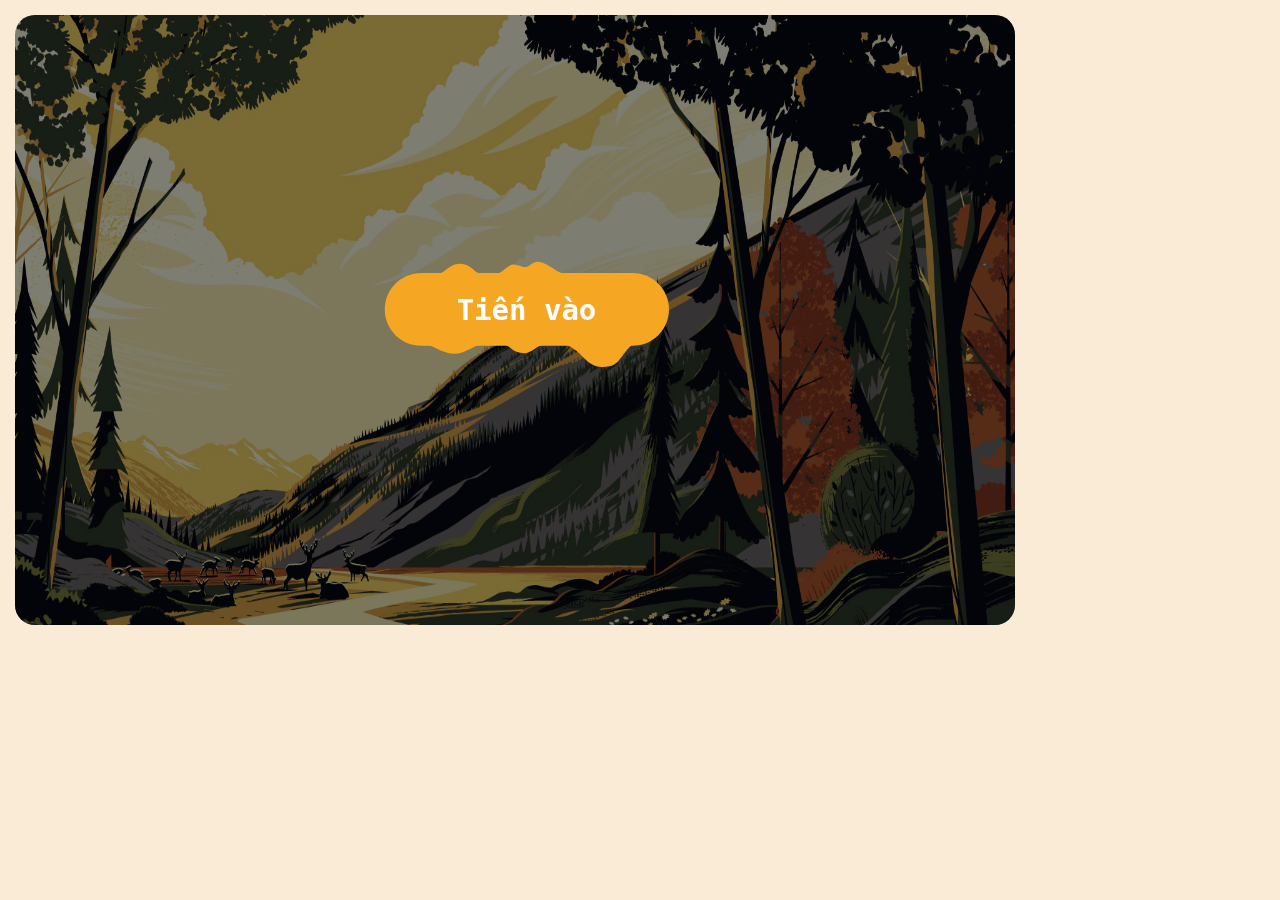
==== pokemon/index.html @ 44f460d3 "sem sem" ====
<!DOCTYPE html>
<html lang="en">

<head>
    <meta charset="UTF-8">
    <meta http-equiv="X-UA-Compatible" content="IE=edge">
    <meta name="viewport" content="width=device-width, initial-scale=1.0">
    <title>Pokemon</title>
    <!-- Link css -->
    <link rel="stylesheet" href="./scss/style.css">
    <!--------------->
    <!-- Link javascript -->
    <!-- Thêm defer để nó chạy xong html mới chạy js này-->
    <!-- Game world -->
    <script src="./js/gameWorld.js" defer type="module"></script>
    <!-- Start game -->
    <script src="./js/startWorld.js" defer type="module"></script>
    <!--------------------->
    <!-- Js chạy file json hiệu ứng -->
    <script src="./js/lottie/lottie.min.js"></script>
    <script src="./js/lottie/lottie-player.js" defer></script>
    <!------------------------------->
</head>

<body>
    <div class="main">
        <!-- Màn hình vô game -->
        <div class="waitScreen" id="waitScreen">
            <img src="./img/background_wait.webp" alt="">
            <div class="waitScreen_button">
                <lottie-player src="./json/button.json" speed="1" style="width: 300px; height: 300px;" loop autoplay
                    class="lottie_1">
                </lottie-player>
                <p id="waitScreen_button_goto">Tiến vào</p>
            </div>
        </div>
        <!---------------------->

        <!-- Màn hình trắng để chuyển cảnh -->
        <div class="waitScreen_white" id="waitScreen_white">
            <lottie-player src="./json/loader.json" speed="1" style="width: 300px; height: 300px;" loop autoplay
                class="lottie_1"></lottie-player>
        </div>
        <!----------------------------------->

        <!-- Màn hình bắt đầu game -->
        <div id="startScreen">

            <!-- Lottie 1 -->
            <lottie-player src="./json/logoAnimal.json" speed="1" style="width: 300px; height: 300px;" loop autoplay
                class="lottie_1"></lottie-player>

            <!-- Lottie 2 - Start game -->
            <lottie-player src="./json/buttonStart.json" background="transparent" speed="1"
                style="width: 200px; height: 200px;" loop autoplay class="lottie_2" id="lottie_2"></lottie-player>
            <div class="lottie_2_box_shadow"></div>
            <p class="lottie_2_name" id="lottie_2_name">Chơi</p>

            <!-- Lottie 3 - Hướng dẫn -->
            <lottie-player src="./json/buttonGuide.json" background="transparent" speed="1"
                style="width: 300px; height: 300px;" loop autoplay class="lottie_3"></lottie-player>
            <div class="lottie_3_box_shadow"></div>
            <p class="lottie_3_name">Hướng dẫn</p>

            <!-- Lottie 4 - Bật/Tắt âm thanh-->
            <div class="lottie_4" id="lottie_4"></div>

            <!-- Logo -->
            <img src="./img/logo.png" alt="" class="logo">

        </div>
        <!--------------------------->

        <!-- Main canvas, nơi vẽ chính của game -->
        <div id="screenPlayGame">
            <canvas id="main_canvas"></canvas>
            <p class="level">CẤP ĐỘ 1</p>
            <p class="score">ĐIỂM:0</p>
        </div>
        <!---------------------------------------->
    </div>
</body>

</html>
---- pokemon/scss/style.css ----
@charset "UTF-8";
@keyframes waitScreen_white {
  50% {
    transform: translateY(0px);
  }
  100% {
    transform: translateY(1000px);
  }
}

* {
  margin: 0;
  padding: 0;
}

body {
  background-color: antiquewhite;
}

.main {
  width: 1000px;
  height: 610px;
  border-radius: 20px;
  margin-top: 15px;
  margin-left: 15px;
  position: relative;
  overflow: hidden;
}

.main .waitScreen {
  width: 100%;
  height: 100%;
  position: relative;
  overflow: hidden;
}

.main .waitScreen img {
  position: absolute;
  transform: scaleY(1.2) translateY(-30px);
  width: 100%;
}

.main .waitScreen_button {
  width: 100%;
  height: 100%;
  background: #00000082;
  position: absolute;
}

.main .waitScreen_button lottie-player {
  position: relative;
  left: 363px;
  top: 144px;
}

.main .waitScreen_button p {
  width: 283px;
  height: 73px;
  cursor: pointer;
  font-weight: bold;
  font-size: 29px;
  color: white;
  font-family: monospace;
  position: relative;
  top: -42px;
  left: 370px;
  border-radius: 31px;
  display: flex;
  justify-content: center;
  align-items: center;
}

.main .waitScreen_white {
  width: 100%;
  height: 100%;
  background: white;
  position: absolute;
  transition: all 3s ease;
  top: 0px;
  transform: translateY(1000px);
  animation-duration: 6s;
  z-index: 99;
  display: flex;
  justify-content: center;
  align-items: center;
}

.main #startScreen {
  width: 1000px;
  height: 610px;
  display: none;
  background-color: red;
  position: relative;
  background-image: url("../img/forest_1.jpg");
  background-position-y: -130px;
  background-size: cover;
}

.main #startScreen .lottie_1 {
  position: absolute;
  top: 10px;
  right: 50px;
}

.main #startScreen .logo {
  position: absolute;
  left: 50px;
  width: 500px;
  top: 40px;
}

.main #startScreen .lottie_2 {
  cursor: pointer;
  position: relative;
  top: 200px;
  left: 400px;
  z-index: 2;
}

.main #startScreen .lottie_2_box_shadow {
  width: 125px;
  height: 125px;
  position: absolute;
  z-index: 1;
  top: 245px;
  left: 433px;
  border-radius: 50%;
  box-shadow: 17px 20px 18px 6px #cf8c1a5e;
}

.main #startScreen .lottie_2_name {
  cursor: pointer;
  top: 336px;
  left: 473px;
  font-weight: bold;
  position: absolute;
  z-index: 3;
  color: white;
  font-family: monospace;
  font-size: 23px;
  letter-spacing: 1px;
  transition: all 1s ease;
}

.main #startScreen .lottie_3 {
  cursor: pointer;
  position: relative;
  top: 104px;
  left: 642px;
  z-index: 2;
}

.main #startScreen .lottie_3_box_shadow {
  width: 223px;
  height: 213px;
  position: absolute;
  z-index: 1;
  top: 366px;
  left: 687px;
  border-radius: 50%;
  box-shadow: 17px 20px 18px 6px #cf8c1a5e;
}

.main #startScreen .lottie_3_name {
  cursor: pointer;
  top: 351px;
  left: 752px;
  font-weight: bold;
  position: absolute;
  z-index: 3;
  color: white;
  font-family: monospace;
  font-size: 17px;
  letter-spacing: 1px;
  transition: all 1s ease;
}

.main #startScreen .lottie_4 {
  width: 100px;
  height: 100px;
  cursor: pointer;
  position: absolute;
  top: 390px;
  left: 457px;
  z-index: 2;
}

.main #screenPlayGame {
  display: none;
  position: relative;
}

.main #screenPlayGame #main_canvas {
  position: absolute;
}

.main #screenPlayGame .level {
  position: absolute;
  z-index: 2;
  font-family: monospace;
  font-weight: bold;
  color: white;
  font-size: 20px;
  left: 40px;
  top: 15px;
}

.main #screenPlayGame .score {
  position: absolute;
  z-index: 2;
  font-family: monospace;
  font-weight: bold;
  color: white;
  font-size: 20px;
  left: 170px;
  top: 15px;
  letter-spacing: 1px;
}

/*
Chuyển display:none từ .waitScreen tới #screenPlayGame sau khi hoàn tất
*/
/*# sourceMappingURL=style.css.map */
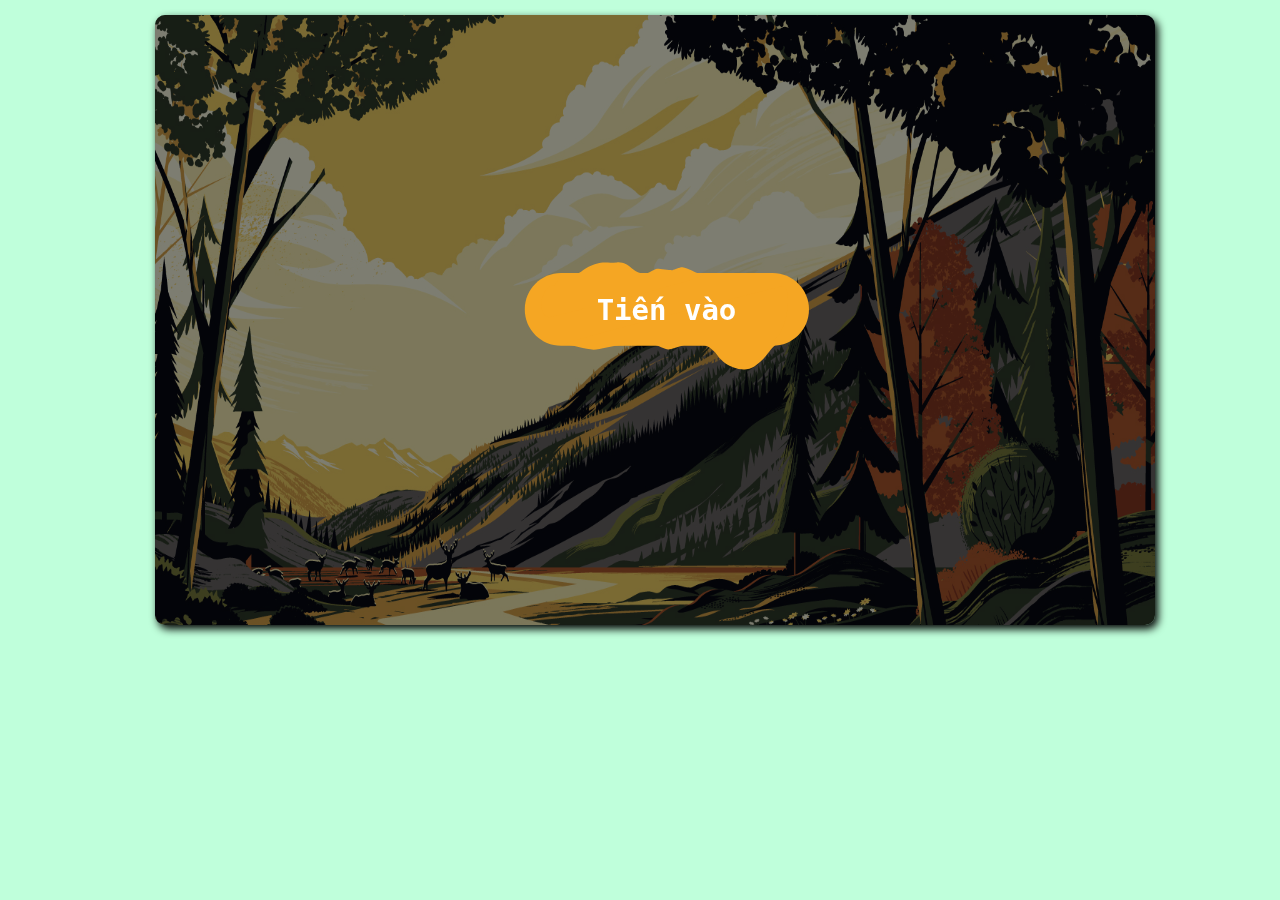
==== commit 1b1479d6: "..." ====
--- a/pokemon/index.html
+++ b/pokemon/index.html
@@ -5,6 +5,7 @@
     <meta charset="UTF-8">
     <meta http-equiv="X-UA-Compatible" content="IE=edge">
     <meta name="viewport" content="width=device-width, initial-scale=1.0">
+    <link rel="shortcut icon" href="./img/icon.png">
     <title>Pokemon</title>
     <!-- Link css -->
     <link rel="stylesheet" href="./scss/style.css">
@@ -58,9 +59,14 @@
 
             <!-- Lottie 3 - Hướng dẫn -->
             <lottie-player src="./json/buttonGuide.json" background="transparent" speed="1"
-                style="width: 300px; height: 300px;" loop autoplay class="lottie_3"></lottie-player>
+                style="width: 300px; height: 300px;" loop autoplay class="lottie_3" id="lottie_huong_dan" ></lottie-player>
             <div class="lottie_3_box_shadow"></div>
-            <p class="lottie_3_name">Hướng dẫn</p>
+            <p class="lottie_3_name" id="huong_dan">Hướng dẫn</p>
+            <div id="divHuongDan">
+                <video id="divHuongDanVideo" src="./img/intro.mp4"></video>
+                <div class="che"></div>
+                <span id="divHuongDanButton">Hiểu rồi</span>
+            </div>
 
             <!-- Lottie 4 - Bật/Tắt âm thanh-->
             <div class="lottie_4" id="lottie_4"></div>
@@ -73,9 +79,82 @@
 
         <!-- Main canvas, nơi vẽ chính của game -->
         <div id="screenPlayGame">
+            <!-- Nơi vẽ -->
             <canvas id="main_canvas"></canvas>
-            <p class="level">CẤP ĐỘ 1</p>
-            <p class="score">ĐIỂM:0</p>
+
+            <!-- Level -->
+            <p class="level" id="level"></p>
+            <div class="levelIcon" id="levelIcon">
+                <lottie-player src="./json/iconLevel.json" speed="1" loop autoplay></lottie-player>
+            </div>
+
+            <!-- Điểm -->
+            <p class="score" id="score"></p>
+
+            <!-- Thời gian | Max frame 500-->
+            <div id="time"></div>
+            <div class="time"></div>
+            <lottie-player src="./json/pikachu.json" speed="1" loop autoplay class="timeIcon"></lottie-player>
+
+            <!-- Nút refresh lại mảng -->
+            <div class="refresh" id="refresh">
+                <lottie-player src="./json/refresh.json" speed="1" loop autoplay></lottie-player>
+            </div>
+            <p id="countRefresh"></p>
+
+            <!-- Nút tìm kiếm -->
+            <div class="find" id="find">
+                <lottie-player src="./json/find.json" speed="1" loop autoplay></lottie-player>
+            </div>
+            <p id="countFind"></p>
+
+            <!-- Nút bậc tắt âm thanh -->
+            <div class="mute" id="mute">
+                <div></div>
+            </div>
+
+            <!-- Nút pause and start -->
+            <div class="pause" id="pause">
+                <div></div>
+            </div>
+
+            <!-- Màn hình pause -->
+            <div id="pauseScreen">
+                <lottie-player src="./json/pauseBird.json" speed="1" loop autoplay></lottie-player>
+            </div>
+
+            <!-- Màn hình win màn  -->
+            <div id="winScreen">
+                <div class="winScreenMain">
+                    <div class="winScreenMain_bottom">
+                    </div>
+                    <div class="winScreenMain_line">
+                    </div>
+                </div>
+                <div id="iconWin">
+                </div>
+                <p id="winScreenTitleLevel">Cấp độ:</p>
+                <p id="winScreenLevel">1</p>
+                <p id="winScreenTitleScore">Điểm:</p>
+                <p id="winScreenScore">3068</p>
+                <p id="winScreenTitleTime">Thời gian còn lạix322:</p>
+                <p id="winScreenTime">3220</p>
+                <p id="winScreenTitleRefresh">Item hoán đổix1:</p>
+                <p id="winScreenRefresh">300</p>
+                <p id="winScreenTitleFind">Item tìm giúpx2:</p>
+                <p id="winScreenFind">200</p>
+                <p id="winScreenSum">TỔNG CỘNG:100000</p>
+                <span id="winScreenButton">Tiếp tục</span>
+            </div>
+
+            <!-- Màn hình lose game -->
+            <div id="loseGame">
+                <h3 id="loseGameH3">Thất bại</h3>
+                <p id="loseGameP">Vì bạn đã hết giờ</p>
+                <span id="loseGameButton">Chơi lại</span>
+                <lottie-player src="./json/loseGame.json" speed="1" loop autoplay></lottie-player>
+            </div>
+
         </div>
         <!---------------------------------------->
     </div>
--- a/pokemon/scss/style.css
+++ b/pokemon/scss/style.css
@@ -1,4 +1,3 @@
-@charset "UTF-8";
 @keyframes waitScreen_white {
   50% {
     transform: translateY(0px);
@@ -8,21 +7,35 @@
   }
 }
 
+@keyframes move_top {
+  100% {
+    transform: translateY(0px);
+  }
+}
+
+@keyframes move_right {
+  100% {
+    transform: translateX(0px);
+  }
+}
+
 * {
   margin: 0;
   padding: 0;
 }
 
 body {
-  background-color: antiquewhite;
+  background-color: #bfffdb;
 }
 
 .main {
   width: 1000px;
   height: 610px;
-  border-radius: 20px;
+  border-radius: 10px;
+  margin: auto;
   margin-top: 15px;
-  margin-left: 15px;
+  transform: translateX(15px);
+  box-shadow: 3px 4px 9px 0px black;
   position: relative;
   overflow: hidden;
 }
@@ -49,8 +62,8 @@
 
 .main .waitScreen_button lottie-player {
   position: relative;
+  top: 144px;
   left: 363px;
-  top: 144px;
 }
 
 .main .waitScreen_button p {
@@ -75,149 +88,581 @@
   height: 100%;
   background: white;
   position: absolute;
+  z-index: 99;
   transition: all 3s ease;
   top: 0px;
   transform: translateY(1000px);
   animation-duration: 6s;
+  display: flex;
+  justify-content: center;
+  align-items: center;
+}
+
+.main #startScreen {
+  display: none;
+  width: 1000px;
+  height: 610px;
+  background-color: red;
+  position: relative;
+  background-image: url("../img/forest_1.jpg");
+  background-position-y: -130px;
+  background-size: cover;
+}
+
+.main #startScreen .lottie_1 {
+  position: absolute;
+  top: 10px;
+  right: 50px;
+}
+
+.main #startScreen .logo {
+  position: absolute;
+  top: 40px;
+  left: 50px;
+  width: 500px;
+}
+
+.main #startScreen .lottie_2 {
+  position: relative;
+  top: 200px;
+  left: 400px;
+  cursor: pointer;
+  z-index: 2;
+}
+
+.main #startScreen .lottie_2_box_shadow {
+  width: 125px;
+  height: 125px;
+  position: absolute;
+  top: 245px;
+  left: 433px;
+  z-index: 1;
+  border-radius: 50%;
+  box-shadow: 17px 20px 18px 6px #cf8c1a5e;
+}
+
+.main #startScreen .lottie_2_name {
+  position: absolute;
+  top: 336px;
+  left: 473px;
+  cursor: pointer;
+  font-weight: bold;
+  z-index: 3;
+  color: white;
+  font-family: monospace;
+  font-size: 23px;
+  letter-spacing: 1px;
+  transition: all 1s ease;
+}
+
+.main #startScreen #divHuongDan {
+  transform: translateY(-140px);
+  width: 1000px;
+  height: 800px;
+  background: #020202;
   z-index: 99;
-  display: flex;
-  justify-content: center;
-  align-items: center;
-}
-
-.main #startScreen {
+  position: absolute;
+  top: 0px;
+  left: 0px;
+  display: flex;
+  justify-content: center;
+  align-items: center;
+  display: none;
+}
+
+.main #startScreen #divHuongDan .che {
+  background: #020202;
+  position: absolute;
+  width: 200px;
+  height: 200px;
+  top: 0px;
+  right: 50px;
+  z-index: 10;
+}
+
+.main #startScreen #divHuongDan span {
+  position: absolute;
+  top: 653px;
+  left: 413px;
+  font-family: monospace;
+  color: white;
+  background: #f5a623;
+  border-radius: 40px;
+  padding: 16px 41px;
+  font-size: 21px;
+  font-weight: bold;
+  cursor: pointer;
+  box-shadow: 1px 16px 13px #ffc1075c;
+  animation-duration: 2s;
+  animation-fill-mode: forwards;
+}
+
+.main #startScreen .lottie_3 {
+  position: relative;
+  top: 104px;
+  left: 642px;
+  cursor: pointer;
+  z-index: 2;
+}
+
+.main #startScreen .lottie_3_box_shadow {
+  width: 223px;
+  height: 213px;
+  position: absolute;
+  top: 366px;
+  left: 678px;
+  z-index: 1;
+  border-radius: 50%;
+  box-shadow: 17px 20px 18px 6px #cf8c1a5e;
+}
+
+.main #startScreen .lottie_3_name {
+  position: absolute;
+  top: 351px;
+  left: 752px;
+  cursor: pointer;
+  font-weight: bold;
+  z-index: 3;
+  color: white;
+  font-family: monospace;
+  font-size: 17px;
+  letter-spacing: 1px;
+  transition: all 1s ease;
+}
+
+.main #startScreen .lottie_4 {
+  width: 100px;
+  height: 100px;
+  position: absolute;
+  top: 390px;
+  left: 457px;
+  cursor: pointer;
+  z-index: 2;
+}
+
+.main #screenPlayGame {
+  position: relative;
+  display: none;
+}
+
+.main #screenPlayGame #main_canvas {
+  position: absolute;
+}
+
+.main #screenPlayGame .level {
+  position: absolute;
+  top: 25px;
+  left: 72px;
+  z-index: 2;
+  font-family: monospace;
+  font-weight: bold;
+  color: white;
+  font-size: 20px;
+}
+
+.main #screenPlayGame .levelIcon {
+  width: 55px;
+  height: 55px;
+  position: absolute;
+  top: 7px;
+  left: 6px;
+  z-index: 2;
+  display: flex;
+  justify-content: center;
+  align-items: center;
+  border: 3px solid #f5a623;
+  border-radius: 50%;
+  background-color: white;
+  overflow: hidden;
+}
+
+.main #screenPlayGame .levelIcon lottie-player {
+  width: 61px;
+}
+
+.main #screenPlayGame .score {
+  position: absolute;
+  top: 25px;
+  left: 194px;
+  z-index: 2;
+  font-family: monospace;
+  font-weight: bold;
+  color: white;
+  font-size: 20px;
+  letter-spacing: 1px;
+}
+
+.main #screenPlayGame #time {
+  position: absolute;
+  top: -68px;
+  left: 290px;
+  z-index: 2;
+  width: 386px;
+}
+
+.main #screenPlayGame .time {
+  width: 337px;
+  height: 28px;
+  position: absolute;
+  top: 26px;
+  left: 314px;
+  z-index: 1;
+  border-radius: 50px;
+  background-color: #feffd4;
+}
+
+.main #screenPlayGame .timeIcon {
+  width: 110px;
+  height: 110px;
+  position: relative;
+  top: -16px;
+  left: 600px;
+  z-index: 2;
+}
+
+.main #screenPlayGame .refresh {
+  width: 35px;
+  height: 35px;
+  cursor: pointer;
+  border: 3px solid #f5a623;
+  background: white;
+  position: absolute;
+  z-index: 2;
+  border-radius: 50%;
+  display: flex;
+  justify-content: center;
+  align-items: center;
+  top: 20px;
+  right: 241px;
+}
+
+.main #screenPlayGame .find {
+  width: 35px;
+  height: 35px;
+  cursor: pointer;
+  border: 3px solid #f5a623;
+  background: white;
+  position: absolute;
+  z-index: 2;
+  border-radius: 50%;
+  display: flex;
+  justify-content: center;
+  align-items: center;
+  top: 20px;
+  overflow: hidden;
+  right: 171px;
+}
+
+.main #screenPlayGame .find lottie-player {
+  width: 160px;
+  height: 160px;
+}
+
+.main .mute {
+  width: 35px;
+  height: 35px;
+  cursor: pointer;
+  border: 3px solid #f5a623;
+  background: white;
+  position: absolute;
+  z-index: 2;
+  border-radius: 50%;
+  display: flex;
+  justify-content: center;
+  align-items: center;
+  top: 20px;
+  overflow: hidden;
+  right: 101px;
+}
+
+.main .mute > div {
+  margin: auto;
+}
+
+.main .pause {
+  width: 35px;
+  height: 35px;
+  cursor: pointer;
+  border: 3px solid #f5a623;
+  background: white;
+  position: absolute;
+  z-index: 6;
+  border-radius: 50%;
+  display: flex;
+  justify-content: center;
+  align-items: center;
+  top: 20px;
+  overflow: hidden;
+  right: 15px;
+}
+
+.main .pause > div {
+  width: 45px;
+  height: 45px;
+}
+
+.main #countRefresh {
+  width: 25px;
+  height: 25px;
+  font-family: monospace;
+  display: flex;
+  justify-content: center;
+  align-items: center;
+  color: white;
+  background: #03a9f4;
+  border-radius: 50%;
+  font-size: 15px;
+  font-weight: bold;
+  top: 17px;
+  right: 226px;
+  position: absolute;
+  z-index: 3;
+}
+
+.main #countFind {
+  width: 25px;
+  height: 25px;
+  font-family: monospace;
+  display: flex;
+  justify-content: center;
+  align-items: center;
+  color: white;
+  background: #03a9f4;
+  border-radius: 50%;
+  font-size: 15px;
+  font-weight: bold;
+  top: 17px;
+  right: 156px;
+  position: absolute;
+  z-index: 3;
+}
+
+.main #pauseScreen {
   width: 1000px;
   height: 610px;
   display: none;
-  background-color: red;
-  position: relative;
-  background-image: url("../img/forest_1.jpg");
-  background-position-y: -130px;
-  background-size: cover;
-}
-
-.main #startScreen .lottie_1 {
-  position: absolute;
-  top: 10px;
-  right: 50px;
-}
-
-.main #startScreen .logo {
-  position: absolute;
-  left: 50px;
-  width: 500px;
-  top: 40px;
-}
-
-.main #startScreen .lottie_2 {
-  cursor: pointer;
-  position: relative;
-  top: 200px;
-  left: 400px;
-  z-index: 2;
-}
-
-.main #startScreen .lottie_2_box_shadow {
-  width: 125px;
-  height: 125px;
+  position: absolute;
+  z-index: 5;
+  background: #101026db;
+  box-shadow: 14px 20px 20px 0px black;
+  top: 0px;
+}
+
+.main #pauseScreen .lottie-player {
+  width: 400px;
+}
+
+.main #loseGame {
+  width: 1000px;
+  height: 610px;
+  background: #101026db;
+  position: absolute;
+  z-index: 10;
+  top: 0px;
+  display: flex;
+  justify-content: center;
+  align-items: center;
+  display: none;
+  font-family: monospace;
+  flex-direction: column;
+  color: white;
+}
+
+.main #loseGame h3 {
+  transform: translateX(-1000px);
+  font-size: 87px;
+  position: relative;
+  z-index: 2;
+  letter-spacing: 3px;
+  margin-top: -440px;
+  font-weight: bold;
+  animation-duration: 1s;
+  animation-fill-mode: forwards;
+}
+
+.main #loseGame p {
+  transform: translateX(-1000px);
+  position: relative;
+  z-index: 2;
+  font-size: 28px;
+  margin-top: 9px;
+  animation-duration: 1s;
+  animation-fill-mode: forwards;
+}
+
+.main #loseGame span {
+  transform: translateY(500px);
+  position: absolute;
+  z-index: 2;
+  background: #f5a623;
+  border-radius: 40px;
+  padding: 16px 41px;
+  font-size: 21px;
+  font-weight: bold;
+  cursor: pointer;
+  box-shadow: 1px 16px 13px #ffc1075c;
+  animation-duration: 2s;
+  animation-fill-mode: forwards;
+}
+
+.main #loseGame lottie-player {
   position: absolute;
   z-index: 1;
-  top: 245px;
-  left: 433px;
-  border-radius: 50%;
-  box-shadow: 17px 20px 18px 6px #cf8c1a5e;
-}
-
-.main #startScreen .lottie_2_name {
-  cursor: pointer;
-  top: 336px;
-  left: 473px;
-  font-weight: bold;
-  position: absolute;
-  z-index: 3;
-  color: white;
-  font-family: monospace;
-  font-size: 23px;
-  letter-spacing: 1px;
-  transition: all 1s ease;
-}
-
-.main #startScreen .lottie_3 {
-  cursor: pointer;
-  position: relative;
-  top: 104px;
-  left: 642px;
-  z-index: 2;
-}
-
-.main #startScreen .lottie_3_box_shadow {
-  width: 223px;
-  height: 213px;
-  position: absolute;
-  z-index: 1;
-  top: 366px;
-  left: 687px;
-  border-radius: 50%;
-  box-shadow: 17px 20px 18px 6px #cf8c1a5e;
-}
-
-.main #startScreen .lottie_3_name {
-  cursor: pointer;
-  top: 351px;
-  left: 752px;
-  font-weight: bold;
-  position: absolute;
-  z-index: 3;
-  color: white;
-  font-family: monospace;
-  font-size: 17px;
-  letter-spacing: 1px;
-  transition: all 1s ease;
-}
-
-.main #startScreen .lottie_4 {
-  width: 100px;
-  height: 100px;
-  cursor: pointer;
-  position: absolute;
-  top: 390px;
-  left: 457px;
-  z-index: 2;
-}
-
-.main #screenPlayGame {
+}
+
+.main #winScreen {
+  width: 1000px;
+  height: 610px;
+  top: 0px;
   display: none;
-  position: relative;
-}
-
-.main #screenPlayGame #main_canvas {
-  position: absolute;
-}
-
-.main #screenPlayGame .level {
-  position: absolute;
-  z-index: 2;
-  font-family: monospace;
-  font-weight: bold;
-  color: white;
-  font-size: 20px;
-  left: 40px;
-  top: 15px;
-}
-
-.main #screenPlayGame .score {
-  position: absolute;
-  z-index: 2;
-  font-family: monospace;
-  font-weight: bold;
-  color: white;
-  font-size: 20px;
-  left: 170px;
-  top: 15px;
-  letter-spacing: 1px;
-}
-
-/*
-Chuyển display:none từ .waitScreen tới #screenPlayGame sau khi hoàn tất
-*/
+  position: absolute;
+  z-index: 20;
+  background: #101026db;
+}
+
+.main #winScreen .winScreenMain {
+  width: 600px;
+  height: 400px;
+  position: absolute;
+  top: 105px;
+  left: 200px;
+  border-radius: 25px;
+  background: radial-gradient(circle, rgba(61, 126, 214, 0.75) 22%, rgba(1, 17, 40, 0.524247) 77%);
+  overflow: hidden;
+}
+
+.main #winScreen .winScreenMain_bottom {
+  width: 100%;
+  height: 80px;
+  position: absolute;
+  bottom: 0px;
+  background: radial-gradient(circle, rgba(25, 62, 112, 0.896796) 22%, rgba(1, 17, 40, 0.924807) 77%);
+}
+
+.main #winScreen .winScreenMain_line {
+  position: absolute;
+  width: 100%;
+  height: 5px;
+  bottom: 80px;
+  background: #7698c9;
+}
+
+.main #winScreen #iconWin {
+  width: 213px;
+  position: absolute;
+  left: 390px;
+}
+
+.main #winScreen p {
+  font-family: monospace;
+  color: white;
+  font-size: 24px;
+  font-weight: bold;
+  position: absolute;
+}
+
+.main #winScreen #winScreenTitleLevel {
+  transform: translateX(-1000px);
+  top: 210px;
+  left: 300px;
+  animation-duration: 1s;
+  animation-fill-mode: forwards;
+}
+
+.main #winScreen #winScreenLevel {
+  transform: translateX(-1000px);
+  top: 210px;
+  left: 650px;
+  animation-duration: 1s;
+  animation-fill-mode: forwards;
+}
+
+.main #winScreen #winScreenTitleScore {
+  transform: translateX(-1000px);
+  top: 250px;
+  left: 300px;
+  animation-duration: 1s;
+  animation-fill-mode: forwards;
+}
+
+.main #winScreen #winScreenScore {
+  transform: translateX(-1000px);
+  top: 250px;
+  left: 650px;
+  animation-duration: 1s;
+  animation-fill-mode: forwards;
+}
+
+.main #winScreen #winScreenTitleTime {
+  transform: translateX(-1000px);
+  top: 290px;
+  left: 300px;
+  animation-duration: 1s;
+  animation-fill-mode: forwards;
+}
+
+.main #winScreen #winScreenTime {
+  transform: translateX(-1000px);
+  top: 290px;
+  left: 650px;
+  animation-duration: 1s;
+  animation-fill-mode: forwards;
+}
+
+.main #winScreen #winScreenTitleRefresh {
+  transform: translateX(-1000px);
+  top: 330px;
+  left: 300px;
+  animation-duration: 1s;
+  animation-fill-mode: forwards;
+}
+
+.main #winScreen #winScreenRefresh {
+  transform: translateX(-1000px);
+  top: 330px;
+  left: 650px;
+  animation-duration: 1s;
+  animation-fill-mode: forwards;
+}
+
+.main #winScreen #winScreenTitleFind {
+  transform: translateX(-1000px);
+  top: 370px;
+  left: 300px;
+  animation-duration: 1s;
+  animation-fill-mode: forwards;
+}
+
+.main #winScreen #winScreenFind {
+  transform: translateX(-1000px);
+  top: 370px;
+  left: 650px;
+  animation-duration: 1s;
+  animation-fill-mode: forwards;
+}
+
+.main #winScreen #winScreenSum {
+  color: #f1ff00;
+  font-size: 35px;
+  top: 443px;
+  left: 326px;
+}
+
+.main #winScreen #winScreenButton {
+  position: absolute;
+  top: 523px;
+  left: 413px;
+  transform: translateY(500px);
+  font-family: monospace;
+  color: white;
+  background: #f5a623;
+  border-radius: 40px;
+  padding: 16px 41px;
+  font-size: 21px;
+  font-weight: bold;
+  cursor: pointer;
+  box-shadow: 1px 16px 13px #ffc1075c;
+  animation-duration: 2s;
+  animation-fill-mode: forwards;
+}
 /*# sourceMappingURL=style.css.map */